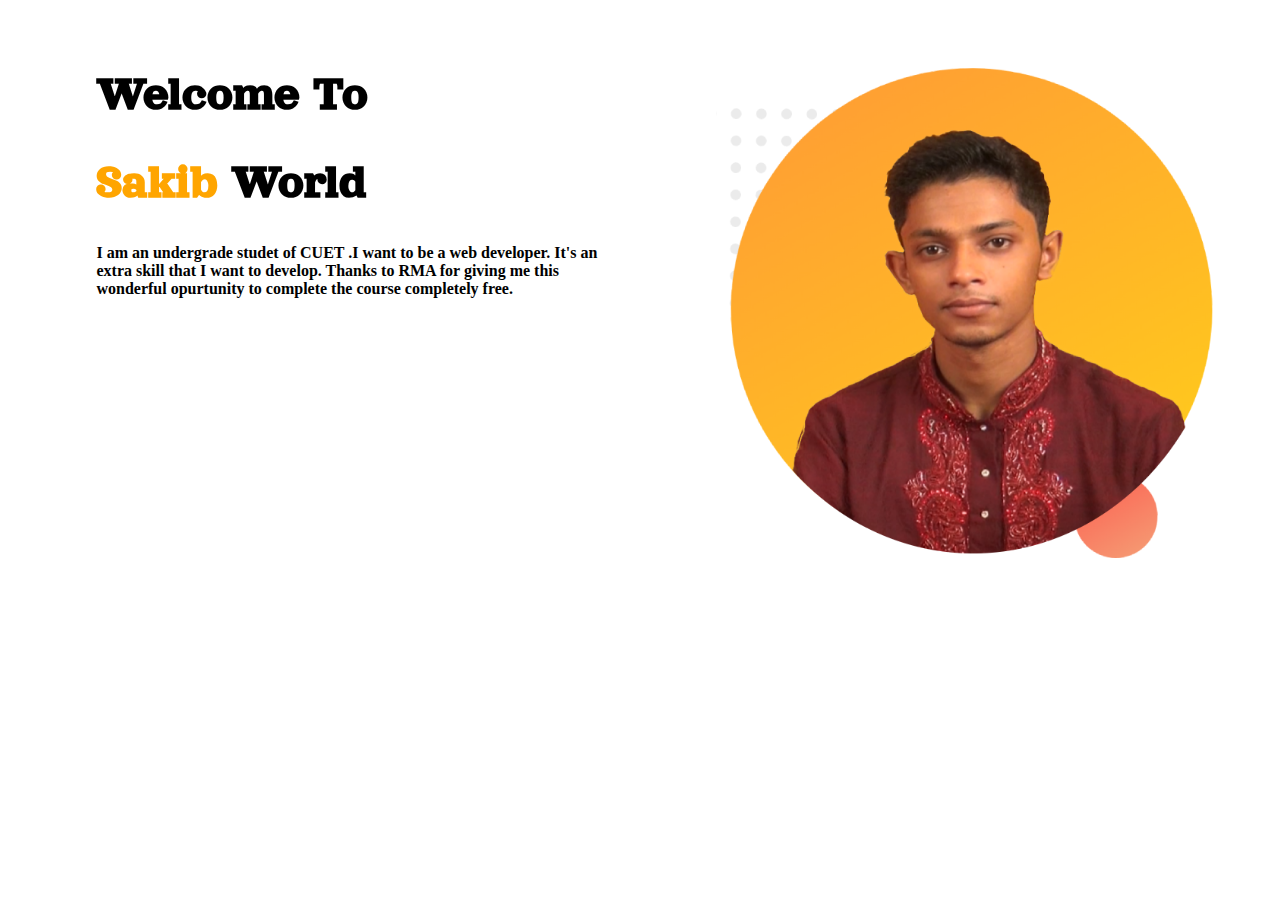
==== index.html @ bab4e526 "added top part" ====
<!DOCTYPE html>
<html lang="en">
<head>
    <meta charset="UTF-8">
    <meta http-equiv="X-UA-Compatible" content="IE=edge">
    <meta name="viewport" content="width=device-width, initial-scale=1.0">
    <title>Sakib Web Developer</title>
    
    <link href="https://fonts.googleapis.com/css2?family=Orelega+One&family=Roboto:wght@100&display=swap" rel="stylesheet">
    <link rel="stylesheet" href="style.css">
</head>
<body>
    <section>
        <div class="half-width"><h1>Welcome  To</h1>
            <h1><span class="name-highlight">Sakib</span> World</h1>
            <h4>I am an undergrade studet of CUET .I want to be a web developer. It's an extra skill that I want to develop. Thanks to RMA for giving me this wonderful opurtunity to complete the course completely free.</h4>
        </div>
        <div class="half-width"> <img src="my image/image.png" alt="">
        </div>
        
    </section> 
    
</body>
</html>
---- style.css ----
body h1{
    font-family: 'Orelega One', cursive;
}

h1{
    font-size: 50px;
}
.name-highlight{
    color: orange;
}
.half-width{
   
    width:40% ;
    float: left;
    margin-left:5%;
    padding: 2%;
}
.half-width img{
    width: 100%;
}
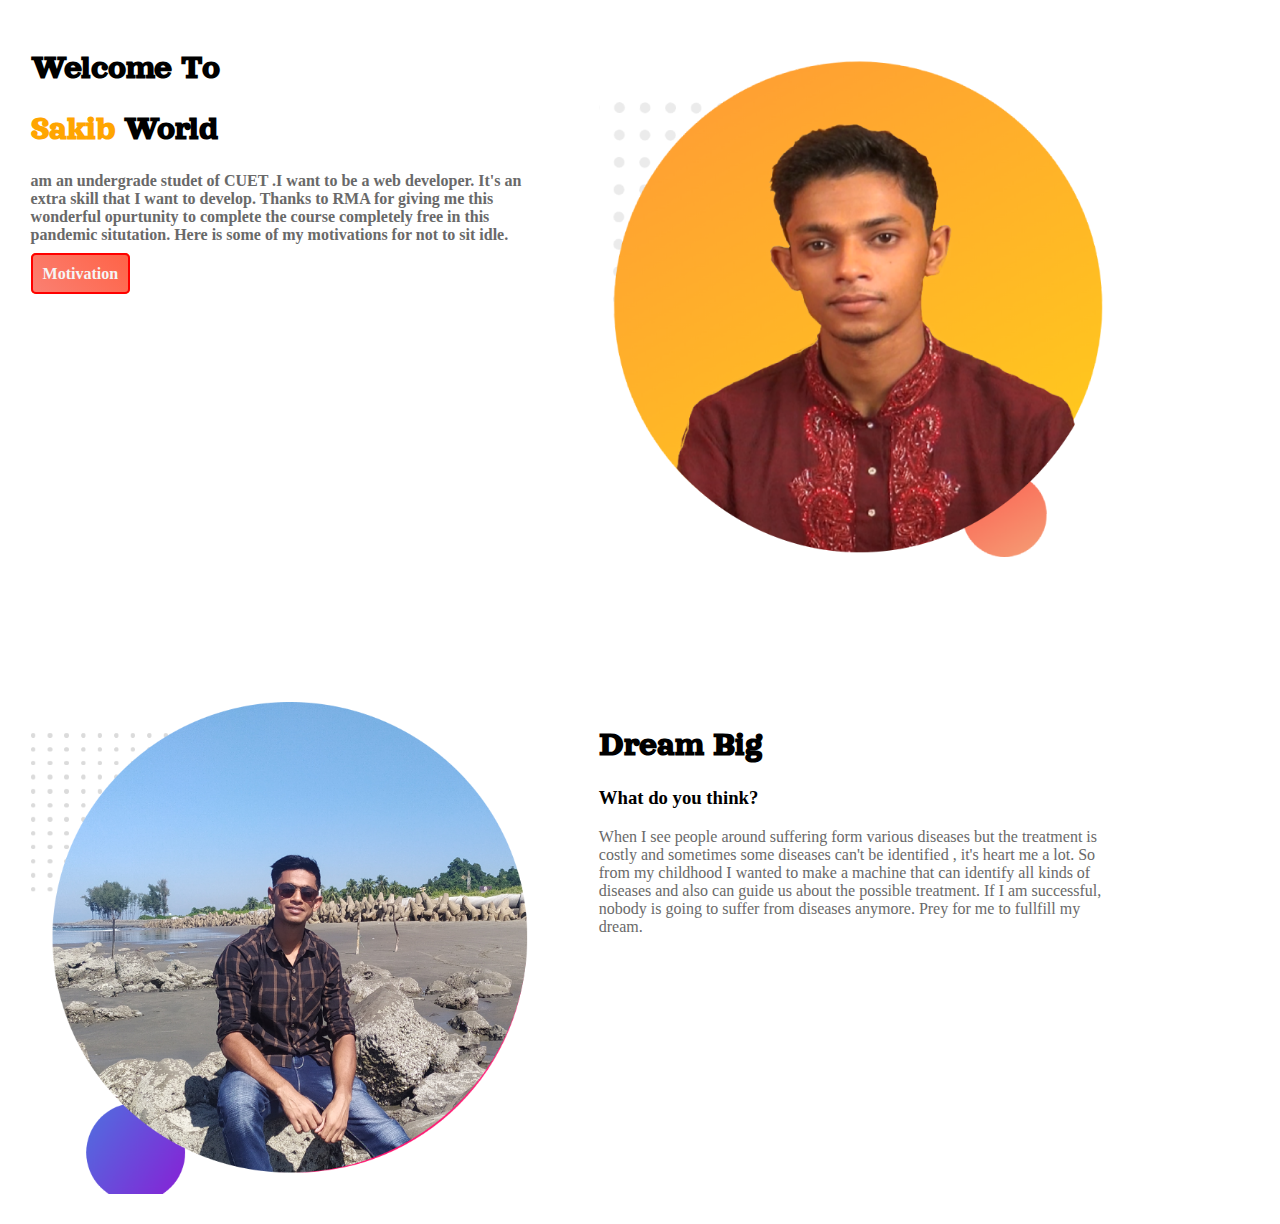
==== commit ce4def76: "background added but not working" ====
--- a/index.html
+++ b/index.html
@@ -10,15 +10,28 @@
     <link rel="stylesheet" href="style.css">
 </head>
 <body>
-    <section>
+    <section class="top-banner">
         <div class="half-width"><h1>Welcome  To</h1>
             <h1><span class="name-highlight">Sakib</span> World</h1>
-            <h4>I am an undergrade studet of CUET .I want to be a web developer. It's an extra skill that I want to develop. Thanks to RMA for giving me this wonderful opurtunity to complete the course completely free.</h4>
+            <h4><p> am an undergrade studet of CUET .I want to be a web developer. It's an extra skill that I want to develop. Thanks to RMA for giving me this wonderful opurtunity to complete the course completely free in this pandemic situtation.  Here is some of my motivations for not to sit idle.</p></h4>
+            <a class=" link-button" target="_blank" href="https://www.youtube.com/watch?v=qjxxYoL7nSU">Motivation</a>
         </div>
         <div class="half-width"> <img src="my image/image.png" alt="">
         </div>
         
     </section> 
+ <section class="dream-big">
+    
+     <div class="half-width">
+        <img src="my image/c image.png" alt="">
+     </div>
+     <div class="half-width">
+         <h1>Dream Big</h1>
+         <h3>What do you think?</h3>
+         <p>When I see people around suffering form various diseases but  the treatment is costly and sometimes some diseases can't be identified , it's heart me a lot. So from my childhood I wanted to make a machine that can identify all kinds of diseases and also can guide us about the possible treatment. If I am successful, nobody is going to suffer from diseases anymore. Prey for me to fullfill my dream. </p>
+     </div>
+
+ </section>   
     
 </body>
 </html>--- a/style.css
+++ b/style.css
@@ -1,21 +1,52 @@
-body h1{
+
+body{ 
+    margin: 0px;
+
+}
+h1{
+    font-size: 35px;
     font-family: 'Orelega One', cursive;
-}
-
-h1{
-    font-size: 50px;
 }
 .name-highlight{
     color: orange;
 }
+p{
+    color: dimgray;
+}
 .half-width{
    
     width:40% ;
-    float: left;
-    margin-left:5%;
+   float: left;
+ margin-left: 5px;
     padding: 2%;
 }
 .half-width img{
     width: 100%;
+
+}
+.top-banner{
+    
+    background-image: url("my image/bg.png");
+    margin-left: 0px;
+    background-repeat: no-repeat;
+    
+    }
+section .top-banner{
+     height: 500px;
+        margin:0px;
+
+    }
+.link-button{
+    border:2px solid red;
+    border-radius: 5px;
+    background-color: orange;
+    text-decoration: none;
+    padding: 10px 10px ;
+    color: whitesmoke;
+    font-weight: 700;
+    background-image: linear-gradient(45deg, salmon, tomato);
+}
+.dream-big{
+    background-image: url(Backgorund/dream-bg.png);
 }
 
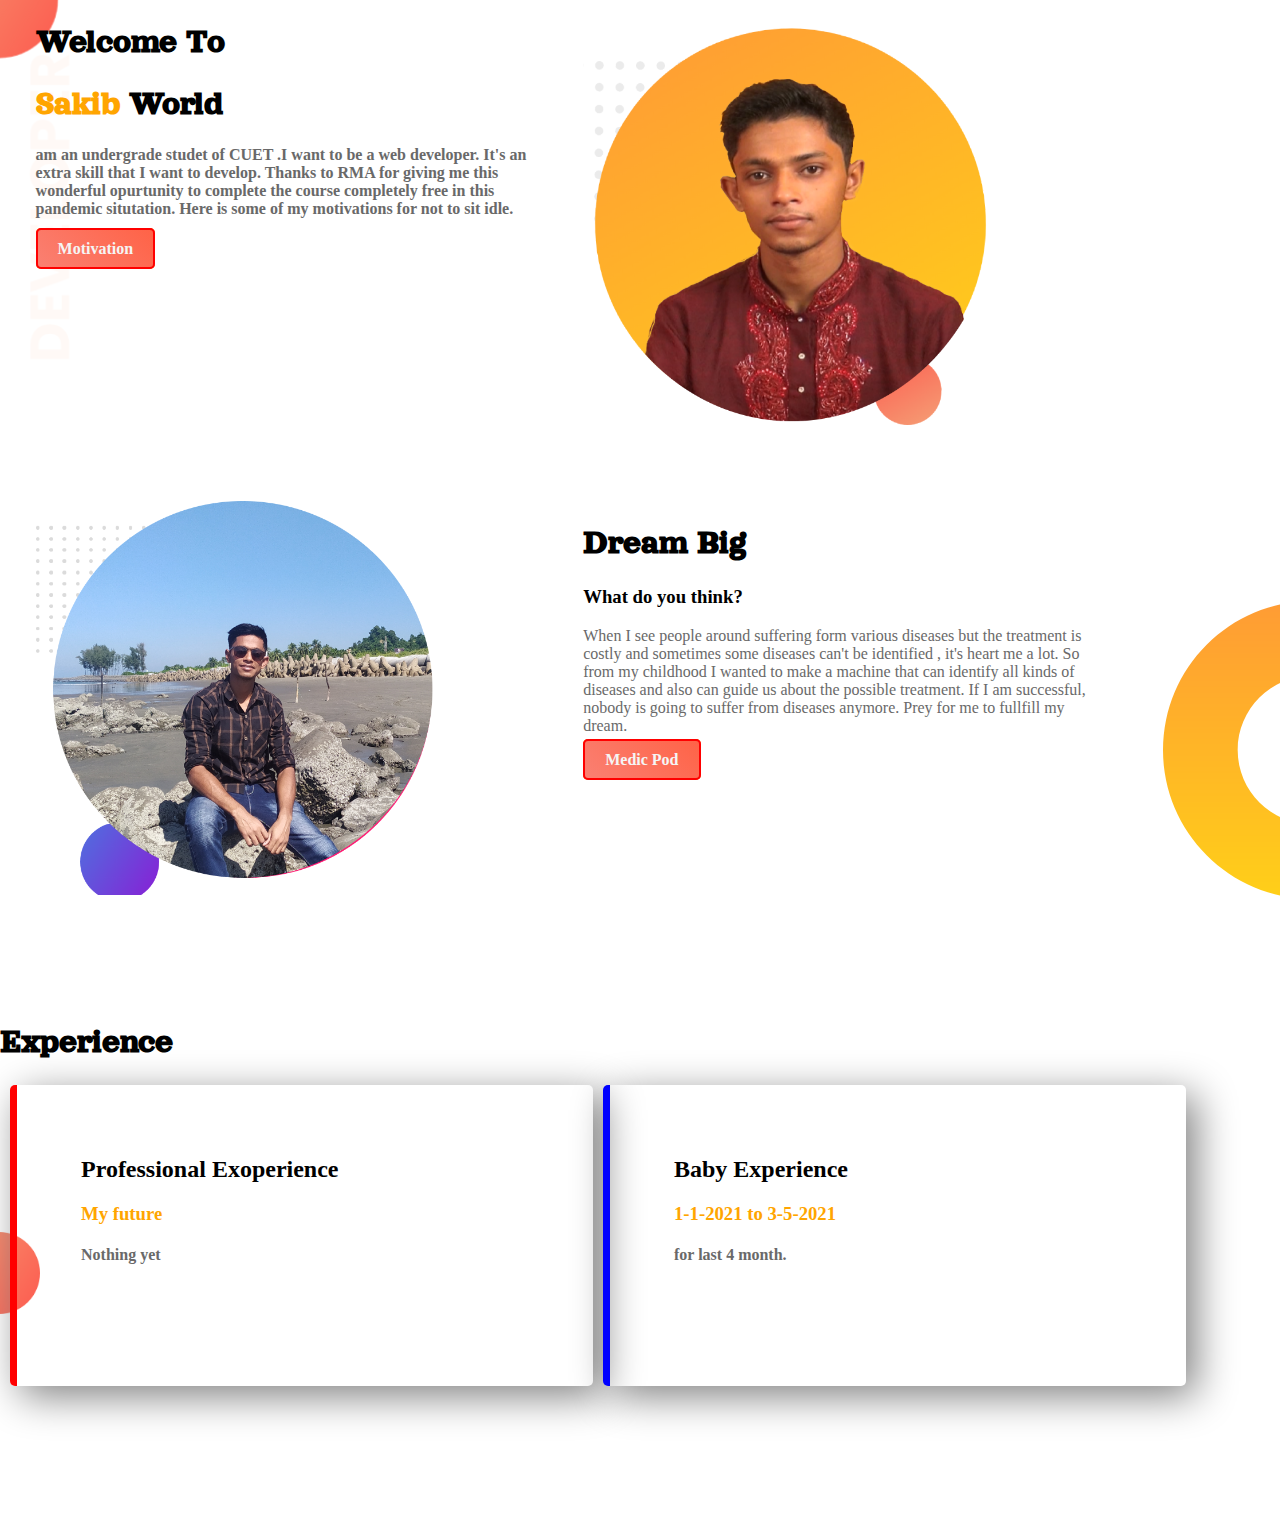
==== commit 8f435079: "first website done" ====
--- a/index.html
+++ b/index.html
@@ -16,22 +16,35 @@
             <h4><p> am an undergrade studet of CUET .I want to be a web developer. It's an extra skill that I want to develop. Thanks to RMA for giving me this wonderful opurtunity to complete the course completely free in this pandemic situtation.  Here is some of my motivations for not to sit idle.</p></h4>
             <a class=" link-button" target="_blank" href="https://www.youtube.com/watch?v=qjxxYoL7nSU">Motivation</a>
         </div>
-        <div class="half-width"> <img src="my image/image.png" alt="">
+        <div class="half-width"> <img src="my-image/image.png" alt="">
         </div>
         
     </section> 
  <section class="dream-big">
     
      <div class="half-width">
-        <img src="my image/c image.png" alt="">
+        <img src="my-image/c image.png" alt="">
      </div>
      <div class="half-width">
          <h1>Dream Big</h1>
          <h3>What do you think?</h3>
          <p>When I see people around suffering form various diseases but  the treatment is costly and sometimes some diseases can't be identified , it's heart me a lot. So from my childhood I wanted to make a machine that can identify all kinds of diseases and also can guide us about the possible treatment. If I am successful, nobody is going to suffer from diseases anymore. Prey for me to fullfill my dream. </p>
+         <a target="_blank" class="link-button" href="https://www.youtube.com/watch?v=RyMoJHf7rCQ">Medic Pod</a>
      </div>
-
- </section>   
+</section>
+<section class="experience-area">
+    <h1>Experience</h1>
+    <div id="first" class="half-width shadow">
+        <h2>Professional Exoperience</h2>
+        <h3 class="name-highlight"> My future</h3>
+      <h4><p>Nothing yet</p></h4>
+    </div>
+    <div id="second" class="half-width shadow">
+        <h2>Baby Experience</h2>
+        <h3 class="name-highlight"> 1-1-2021 to 3-5-2021</h3>
+    <h4> <p> for last 4 month.</p></h4>
+</div>
+</section>  
     
 </body>
 </html>--- a/style.css
+++ b/style.css
@@ -7,6 +7,7 @@
     font-size: 35px;
     font-family: 'Orelega One', cursive;
 }
+
 .name-highlight{
     color: orange;
 }
@@ -15,25 +16,20 @@
 }
 .half-width{
    
-    width:40% ;
+    width:40%;
    float: left;
- margin-left: 5px;
-    padding: 2%;
+ margin-left: 10px;
+    padding-left: 2%;
 }
 .half-width img{
-    width: 100%;
+    width: 80%;
 
 }
 .top-banner{
     
-    background-image: url("my image/bg.png");
+    background-image: url("my-image/bg.png");
     margin-left: 0px;
     background-repeat: no-repeat;
-    
-    }
-section .top-banner{
-     height: 500px;
-        margin:0px;
 
     }
 .link-button{
@@ -41,12 +37,45 @@
     border-radius: 5px;
     background-color: orange;
     text-decoration: none;
-    padding: 10px 10px ;
+    padding: 10px 20px ;
     color: whitesmoke;
     font-weight: 700;
     background-image: linear-gradient(45deg, salmon, tomato);
 }
 .dream-big{
-    background-image: url(Backgorund/dream-bg.png);
+    background-image: url(Background/dream-bg.png);
+    background-repeat: no-repeat;
+    background-position: right;
+   
+}
+section{
+    height: 500px;
+}
+.shadow{
+    box-shadow: 10px 10px 40px gray;
+    height: 50%;
+    border-radius: 5px;
+    padding-left: 5%;   
+    padding-top: 4%; 
+    
+    
+}
+.experience-area{
+    background-image: url(my-image/exp-bg.png);
+    background-repeat: no-repeat;
+    background-position: left;
+    background-size: 40px;
+    
+}
+#first{
+    border-left: 7px solid red;
+    border-image: linear-gradient (180deg, red, tomato);
+    border-image-slice: 1 ;
+    
+}
+#second{
+    border-left: 7px solid blue;
+    border-image: linear-gradient (180deg, blue, cyan);
+    border-image-slice: 1 ;
 }
 
